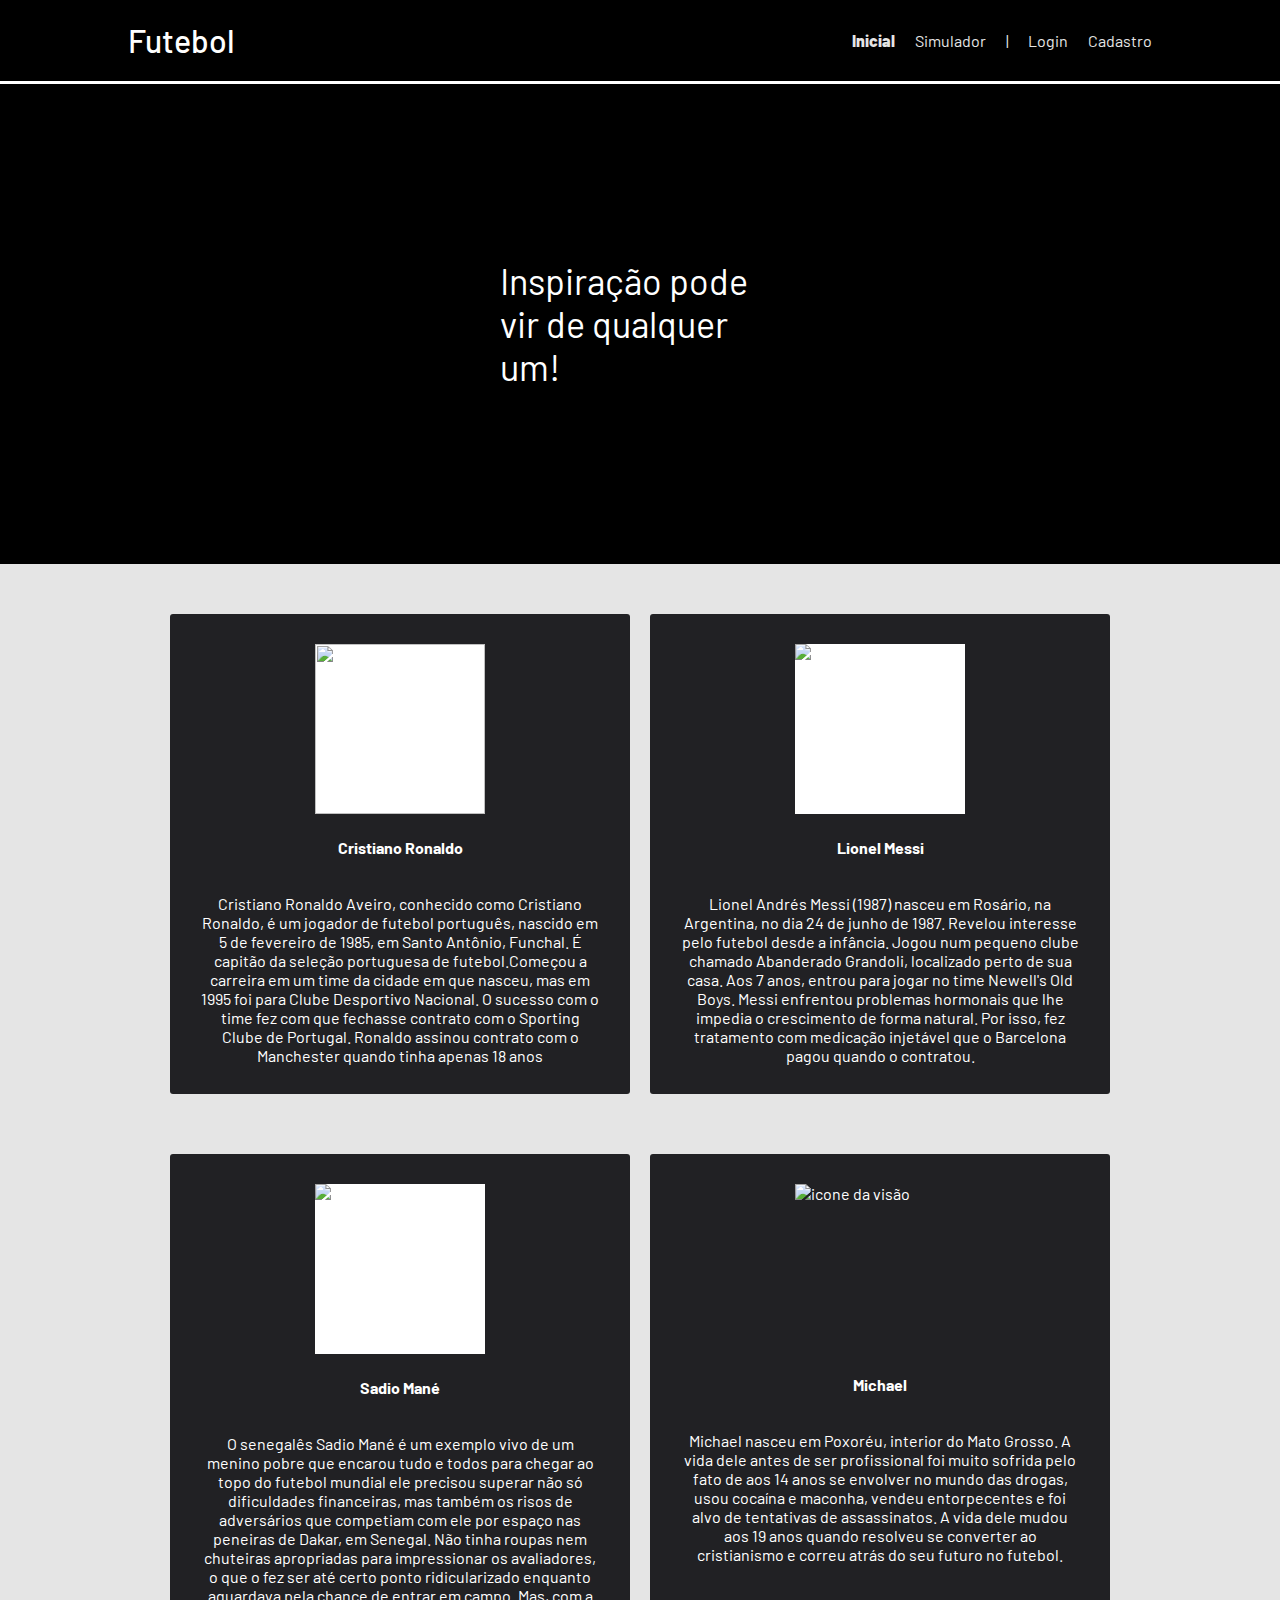
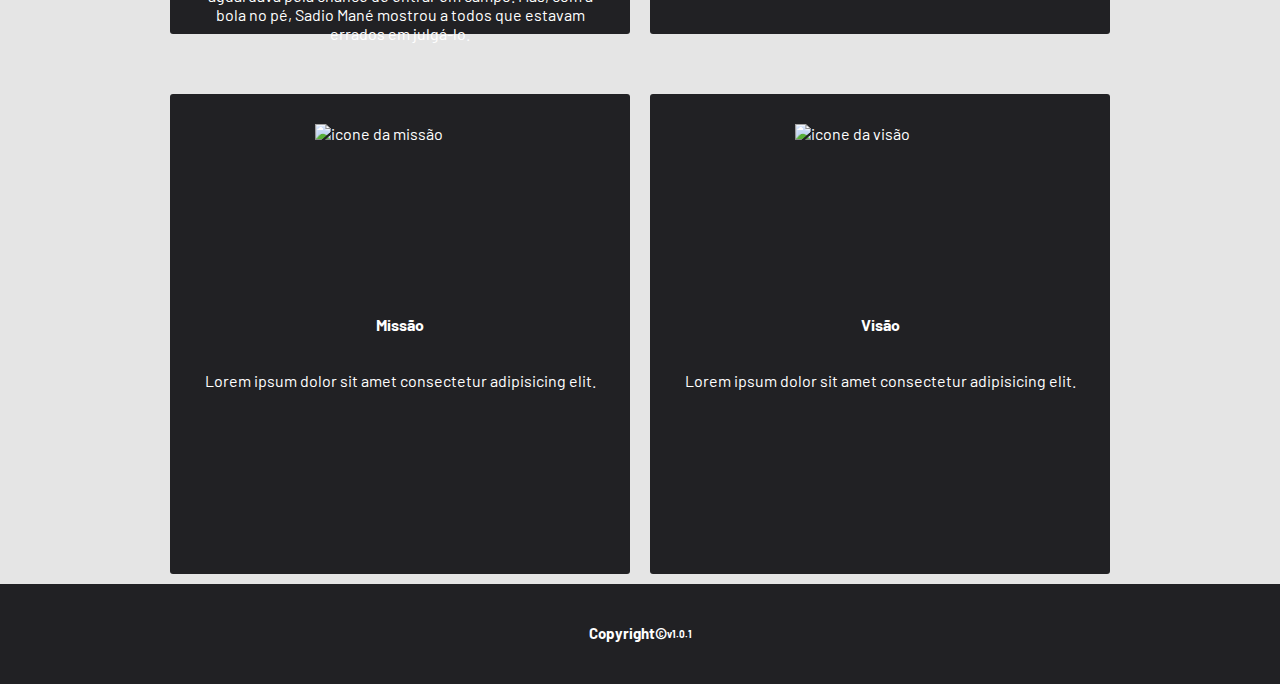
==== site/public/index.html @ d89152b9 "atualização site" ====
<!DOCTYPE html>
<html lang="pt-br">

<head>
    <meta charset="UTF-8">
    <meta http-equiv="X-UA-Compatible" content="IE=edge">
    <meta name="viewport" content="width=device-width, initial-scale=1.0">

    <title>|Página Inicial</title>

    <script src="./js/funcoes.js"></script>

    <link rel="icon" href="css/campeonato-brasileiro-de-futebol-feminino-png-favpng-qqkpMx1mufEJt6DkddYv14kvx.jpg">
    <link rel="stylesheet" href="./css/style.css">
    <link rel="preconnect" href="https://fonts.gstatic.com">
    <!-- <link
        href="https://fonts.googleapis.com/css2?family=Exo+2:ital,wght@0,100;0,200;0,300;0,400;0,500;0,600;0,700;0,800;0,900;1,100;1,200;1,300;1,400;1,500;1,600;1,700;1,800;1,900&display=swap"
        rel="stylesheet"> -->
</head>

<body>
    <div class="header">
        <div class="container">
            <h1 class="titulo">Futebol</h1>
            <ul class="navbar">
                <li class="agora">Inicial</li>
                <li>
                    <a href="./simulador.html">Simulador</a>
                </li>
                <li>|</li>
                <li>
                    <a href="./login.html">Login</a>
                </li>
                <li>
                    <a href="./cadastro.html">Cadastro</a>
                </li>
            </ul>
        </div>
    </div>

    <div class="banner">
        <div class="container">
            <p>
                Inspiração pode vir de qualquer um!
            </p>
        </div>
    </div>

    <div class="social">
        <div class="container">
            <div class="boxes">
                <div class="box">
                    <div>
                        <img class="previa" src="css/cristianoronaldo4_efe.jpg">
                        <img src="css/giphy.gif">
                    </div>


                    <h4>Cristiano Ronaldo</h4>
                    <p>Cristiano Ronaldo Aveiro, conhecido como Cristiano Ronaldo, é um jogador de futebol português,
                        nascido em 5 de fevereiro de 1985, em Santo Antônio, Funchal. É capitão da seleção portuguesa de
                        futebol.Começou a carreira em um time da cidade em que nasceu, mas em 1995 foi para Clube
                        Desportivo Nacional. O sucesso com o time fez com que fechasse contrato com o Sporting Clube de
                        Portugal. Ronaldo assinou contrato com o Manchester quando tinha apenas 18 anos</p>
                </div>

                <div class="box">
                    <div>
                        <img class="previa" src="css/20200904-The18-Image-Lionel-Messi-Barca-GettyImages-671989740.jpg"
                            alt="icone da visão">
                        <img src="css/tenor.gif" alt="">
                    </div>
                    <h4>Lionel Messi</h4>
                    <p>Lionel Andrés Messi (1987) nasceu em Rosário, na Argentina, no dia 24 de junho de 1987. Revelou
                        interesse pelo futebol desde a infância. Jogou num pequeno clube chamado Abanderado Grandoli,
                        localizado perto de sua casa. Aos 7 anos, entrou para jogar no time Newell's Old Boys. Messi
                        enfrentou problemas hormonais que lhe impedia o crescimento de forma natural. Por isso, fez
                        tratamento com medicação injetável que o Barcelona pagou quando o contratou.</p>
                </div>


            </div>
        </div>

    </div>
    <div class="social">
        <div class="container">
            <div class="boxes">
                <div class="box">
                    <div>
                        <img class="previa" src="css/sadio-sbm.jpg" alt="icone da missão">
                        <img src="css/mane (1).gif" alt="">
                    </div>
                    <h4>Sadio Mané</h4>
                    <p>O senegalês Sadio Mané é um exemplo vivo de um menino pobre que encarou tudo e todos para chegar
                        ao topo do futebol mundial ele precisou superar não só dificuldades financeiras, mas também os
                        risos de adversários que competiam com ele por espaço nas peneiras de Dakar, em Senegal. Não
                        tinha roupas nem chuteiras apropriadas para impressionar os avaliadores, o que o fez ser até
                        certo ponto ridicularizado enquanto aguardava pela chance de entrar em campo. Mas, com a bola no
                        pé, Sadio Mané mostrou a todos que estavam errados em julgá-lo.</p>
                </div>

                <div class="box">
                    <img src="css/michael-jogador-flamengo-750x750.webp" alt="icone da visão">
                    <h4>Michael</h4>
                    <p>Michael nasceu em Poxoréu, interior do Mato Grosso. A vida dele antes de ser profissional foi
                        muito sofrida pelo fato de aos 14 anos se envolver no mundo das drogas, usou cocaína e maconha,
                        vendeu entorpecentes e foi alvo de tentativas de assassinatos. A vida dele mudou aos 19 anos
                        quando resolveu se converter ao cristianismo e correu atrás do seu futuro no futebol.</p>
                </div>


            </div>
        </div>

    </div>
    <div class="social">
        <div class="container">
            <div class="boxes">
                <div class="box">
                    <img src="css/cristianoronaldo4_efe.jpg" alt="icone da missão">
                    <h4>Missão</h4>
                    <p>Lorem ipsum dolor sit amet consectetur adipisicing elit.</p>
                </div>

                <div class="box">
                    <img src="css/20200904-The18-Image-Lionel-Messi-Barca-GettyImages-671989740.jpg"
                        alt="icone da visão">
                    <h4>Visão</h4>
                    <p>Lorem ipsum dolor sit amet consectetur adipisicing elit.</p>
                </div>


            </div>
        </div>

    </div>


    <!--footer inicio-->
    <div class="footer">
        <div class="container">
            <h4>Copyright©</h4>
            <h6>v1.0.1</h6>
        </div>
    </div>
    <!--footer fim-->
</body>

</html>
---- site/public/css/style.css ----
@import url('https://fonts.googleapis.com/css2?family=Barlow:ital,wght@0,100;0,200;0,300;0,400;0,500;0,600;0,700;0,800;0,900;1,100;1,200;1,300;1,400;1,500;1,600;1,700;1,800;1,900&display=swap');

body {
  margin: 0;
  padding: 0;
  font-family: 'Barlow', "Segoe UI", Tahoma, Geneva, Verdana, sans-serif;
  background-color: black;
}

.container {
  width: 80%;
  margin: auto;
  display: flex;
}

.header {
  border-bottom: 3px solid #ffffff;
}

.header .container {
  justify-content: space-between;
}

.header a {
  text-decoration: none;
  color: #e5e5e5;
}

.agora {
  font-weight: 800;
}

.navbar {
  width: 300px;
  display: flex;
  align-items: center;
  justify-content: space-between;
  list-style: none;
  color: #e5e5e5;
}


.titulo {
  color: white;
  width: fit-content;
  font-weight: 500;
}


/* BANNER */

.banner {
  height: fit-content;
  padding: 40px 0;
  color: white;
  background-image: url("3KVADPPAUJHUDAF6VDW5GJFYVY.jpg");
  background-size: cover;
}

.banner .container {
  height: 400px;
  font-size: 36px;
  justify-content: center;
  align-items: center;
}

.tamanho-conteudo { 
  height: fit-content !important;
}

.banner p {
  width: 50%;
  margin: 0;
  padding: 0;
  width: 280px;
  font-size: 36px;
}

.banner .container span {
  font-weight: 800;
}

/* missao visao valores */

.social {
  background-color: #e5e5e5;
  display: flex;
}

.social .container{
  justify-content: center;
}

.box img {
  width: 170px;
  height: 170px;
}

.social .container .boxes {
  display: flex;
}

.social p {
  text-align: center;
}

.box {
  margin: 10px;
  display: flex;
  flex-direction: column;
  align-items: center;
}


.box {
  margin-top: 50px;
  display: flex;
  flex-direction: column;
  align-items: center;
  background-color: #212124;
  color: white;
  border-radius: 3px;
  height: 420px;
  width: 400px;
  padding: 30px;
}


/* FOOTER */

.footer {
  background-color: #212124;
  height: 100px;
  color: #fff;
  display: flex;
  font-size: 15px;
}

.footer .container {
  justify-content: center;
}


/* LOGIN */

.banner .container .card {
  background-color:#212124;
  height: fit-content;
  width: 400px;
  display: flex;
  flex-direction: column;
  color: white;
  align-items: center;
  border-radius: 4px;
}

.card {
  display: flex;
  justify-content: space-around;
}

.card h2 {
  font-size: 30px;
}

.card h4 {
  font-size: 16px;
}

.banner #div_erros_login {
  margin-top: 15px;
}

button {
  cursor: pointer;
}

/* FORMULARIO */

.alerta_erro{
  display: flex;
  justify-content: flex-end;
}

.card_erro {
  display: none;
  background-color: #fff;
  color: black;
  width: 230px;
  position: fixed;
  border-radius: 4px;
  border: #e6005a 3px solid;
  padding: 10px;
  margin-right: 10%;
}

.card_erro #mensagem_erro{
  font-weight: 500;
  font-size: 20px;
}

.formulario .tipo_campo {
  font-size: 20px;
  font-weight: 600 !important;
}

.formulario {
  display: flex;
  flex-direction: column;
}

input {
  margin-bottom: 10px;
  border: 2px solid #212124;
  padding: 10px;
  text-align: center;
  border-radius: 10px;
}

.btn {
  font-family: "Barlow", sans-serif;
  border: 0;
  border-radius: 5px;
  font-weight: 600;
  font-size: 18px;
  padding: 10px 15px;
  color: #212124;
  background-color: white;
  width: 120px;
  align-self: center;
  margin-top: 5px;
}

.loading-div {
  width: 50px;
  margin: auto;
  display: none;
}

.loading-div img {
  height: 50px;
  width: 50px;
}

/* PAGINA DOS GRÁFICOS */

.janela {
  display: flex;
  width: 100vw;
}

.header-left a {
  text-decoration: none;
  color: white;
}

.header-left {
  position: fixed;
  top: 0;
  left: 0;
  z-index: 999;
  height: 100vh;
  width: 25%;
  display: flex;
  flex-direction: column;
  justify-content: space-evenly;
  align-items: center;
  border-right: 3px solid #32b9cd;
  background-color: #212124;
  /* border: 3px solid pink; */
}

.dash-right {
  display: flex;
  width: 75%;
  height: fit-content;
  background-color: #161618;
  position: relative;
  top: 0;
  left: 25%;
}

.header-left h1 {
  color: #32b9cd;
}

.hello {
  width: 100%;
  display: flex;
  justify-content: center;
}

.hello h3 {
  color: #e3b062;
  font-weight: 300;
  font-size: 1.2rem;
}

.hello h3 span {
  font-weight: 800;
}

.btn-nav {
  width: 40%;
  color: white;
  background-color: #e6005a;
  border-radius: 5px;
  text-align: center;
  padding: 2% 5%;
}

.btn-nav-white {
  width: 40%;
  background-color: white;
  border: 3px solid #e6005a;
  border-radius: 5px;
  text-align: center;
  padding: 2% 5%;
}

.btn-nav-white h3 {
  color: #e6005a;
  padding: 0;
  margin: 0;
}

.btn-nav h3,
.btn-logout h3 {
  margin: 0;
  padding: 0;
}

.btn-logout {
  margin: 0;
  padding: 0;
  width: 20%;
  background-color: #32b9cd;
  color: white;
  border-radius: 10px;
  text-align: center;
  padding: 10px 15px;
  margin-bottom: 100px;
  cursor: pointer;
}

/* pagina extra - simulador */
.simulador {
  color: white;

}

.simulador .container {
  flex-direction: column
}
.previa {
  position:absolute;
  background: white;
}

.previa:hover {
  opacity:0;
}
.fundbox{
  background-color: transparent;
  width: 100%;
  height: 100%;
  color: #e5e5e5;
  display: none;
}
.img_simulador{
  height: 500px;
  
}
.div_jogador{
  text-align: center;
  font-size: 40px;
}
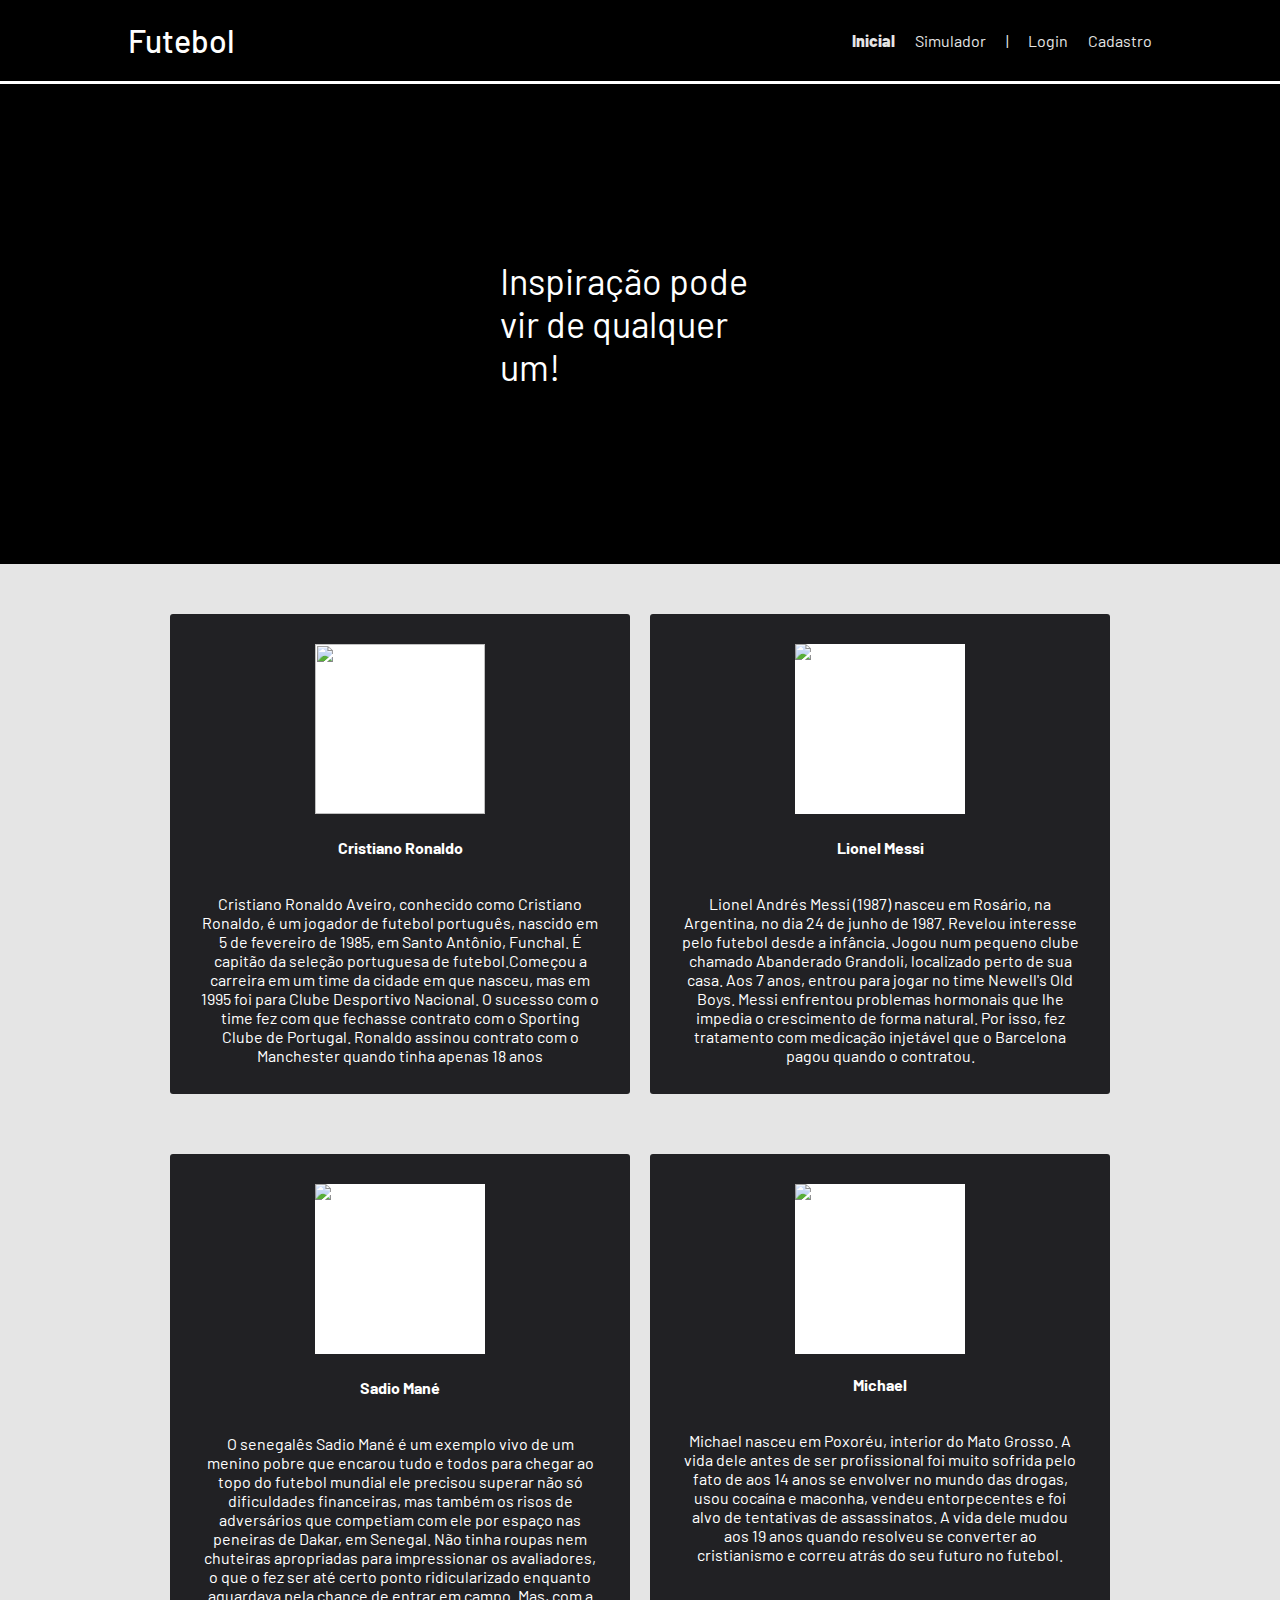
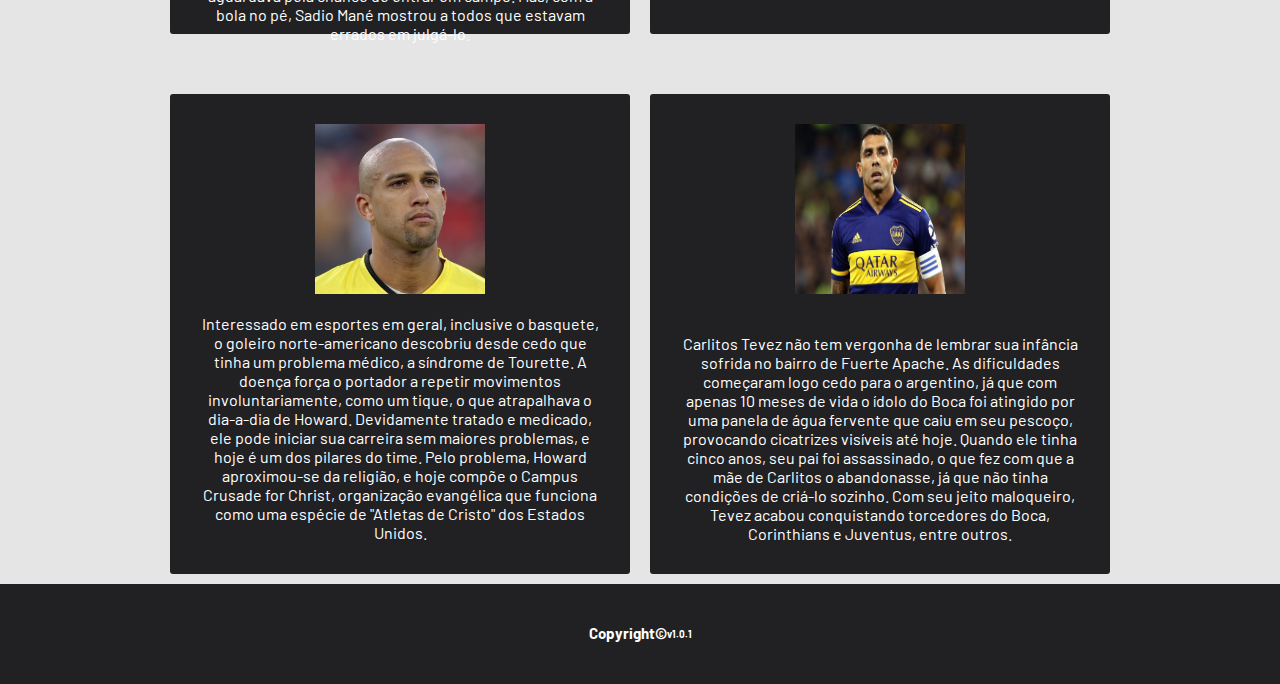
==== commit 424ec79c: "att com bd" ====
--- a/site/public/index.html
+++ b/site/public/index.html
@@ -101,7 +101,8 @@
                 </div>
 
                 <div class="box">
-                    <img src="css/michael-jogador-flamengo-750x750.webp" alt="icone da visão">
+                    <img class="previa" src="css/michael-jogador-flamengo-750x750.webp" alt="icone da visão">
+                    <img src="css/200w.gif" alt="">
                     <h4>Michael</h4>
                     <p>Michael nasceu em Poxoréu, interior do Mato Grosso. A vida dele antes de ser profissional foi
                         muito sofrida pelo fato de aos 14 anos se envolver no mundo das drogas, usou cocaína e maconha,
@@ -118,16 +119,31 @@
         <div class="container">
             <div class="boxes">
                 <div class="box">
-                    <img src="css/cristianoronaldo4_efe.jpg" alt="icone da missão">
-                    <h4>Missão</h4>
-                    <p>Lorem ipsum dolor sit amet consectetur adipisicing elit.</p>
+                    <img class="previa" src="css/tim-howard-jogador-dos-estados-unidos-1274901449871_300x300.jpg"
+                        alt="icone da missão">
+                        <img src="css/MjDD.gif" alt="">
+                    <h4>Tim Howard</h4>
+                    <p>Interessado em esportes em geral, inclusive o basquete, o goleiro norte-americano descobriu desde
+                        cedo que tinha um problema médico, a síndrome de Tourette. A doença força o portador a repetir
+                        movimentos involuntariamente, como um tique, o que atrapalhava o dia-a-dia de Howard.
+                        Devidamente tratado e medicado, ele pode iniciar sua carreira sem maiores problemas, e hoje é um
+                        dos pilares do time. Pelo problema, Howard aproximou-se da religião, e hoje compõe o Campus
+                        Crusade for Christ, organização evangélica que funciona como uma espécie de "Atletas de Cristo"
+                        dos Estados Unidos.</p>
                 </div>
 
                 <div class="box">
-                    <img src="css/20200904-The18-Image-Lionel-Messi-Barca-GettyImages-671989740.jpg"
+                    <img class="previa" src="css/carlos-tevez-atacante-do-boca-juniors-1581082248565_v2_4x3.jpg"
                         alt="icone da visão">
-                    <h4>Visão</h4>
-                    <p>Lorem ipsum dolor sit amet consectetur adipisicing elit.</p>
+                        <img src="css/DecimalJubilantChital-size_restricted.gif" alt="">
+                    <h4>Carlos Tévez</h4>
+                    <p>Carlitos Tevez não tem vergonha de lembrar sua infância sofrida no bairro de Fuerte Apache. As
+                        dificuldades começaram logo cedo para o argentino, já que com apenas 10 meses de vida o ídolo do
+                        Boca foi atingido por uma panela de água fervente que caiu em seu pescoço, provocando cicatrizes
+                        visíveis até hoje. Quando ele tinha cinco anos, seu pai foi assassinado, o que fez com que a mãe
+                        de Carlitos o abandonasse, já que não tinha condições de criá-lo sozinho. Com seu jeito
+                        maloqueiro, Tevez acabou conquistando torcedores do Boca, Corinthians e Juventus, entre outros.
+                    </p>
                 </div>
 
 
--- a/site/public/css/style.css
+++ b/site/public/css/style.css
@@ -265,7 +265,7 @@
   flex-direction: column;
   justify-content: space-evenly;
   align-items: center;
-  border-right: 3px solid #32b9cd;
+  border-right: 3px solid #e5e5e5;
   background-color: #212124;
   /* border: 3px solid pink; */
 }
@@ -281,7 +281,7 @@
 }
 
 .header-left h1 {
-  color: #32b9cd;
+  color: #fff;
 }
 
 .hello {
@@ -291,7 +291,7 @@
 }
 
 .hello h3 {
-  color: #e3b062;
+  color: #e5e5e5;
   font-weight: 300;
   font-size: 1.2rem;
 }
@@ -303,7 +303,7 @@
 .btn-nav {
   width: 40%;
   color: white;
-  background-color: #e6005a;
+  background-color: #161618;
   border-radius: 5px;
   text-align: center;
   padding: 2% 5%;
@@ -312,14 +312,14 @@
 .btn-nav-white {
   width: 40%;
   background-color: white;
-  border: 3px solid #e6005a;
+  border: 3px solid #212124;
   border-radius: 5px;
   text-align: center;
   padding: 2% 5%;
 }
 
 .btn-nav-white h3 {
-  color: #e6005a;
+  color: #212124;
   padding: 0;
   margin: 0;
 }
@@ -334,7 +334,7 @@
   margin: 0;
   padding: 0;
   width: 20%;
-  background-color: #32b9cd;
+  background-color: #161618;
   color: white;
   border-radius: 10px;
   text-align: center;
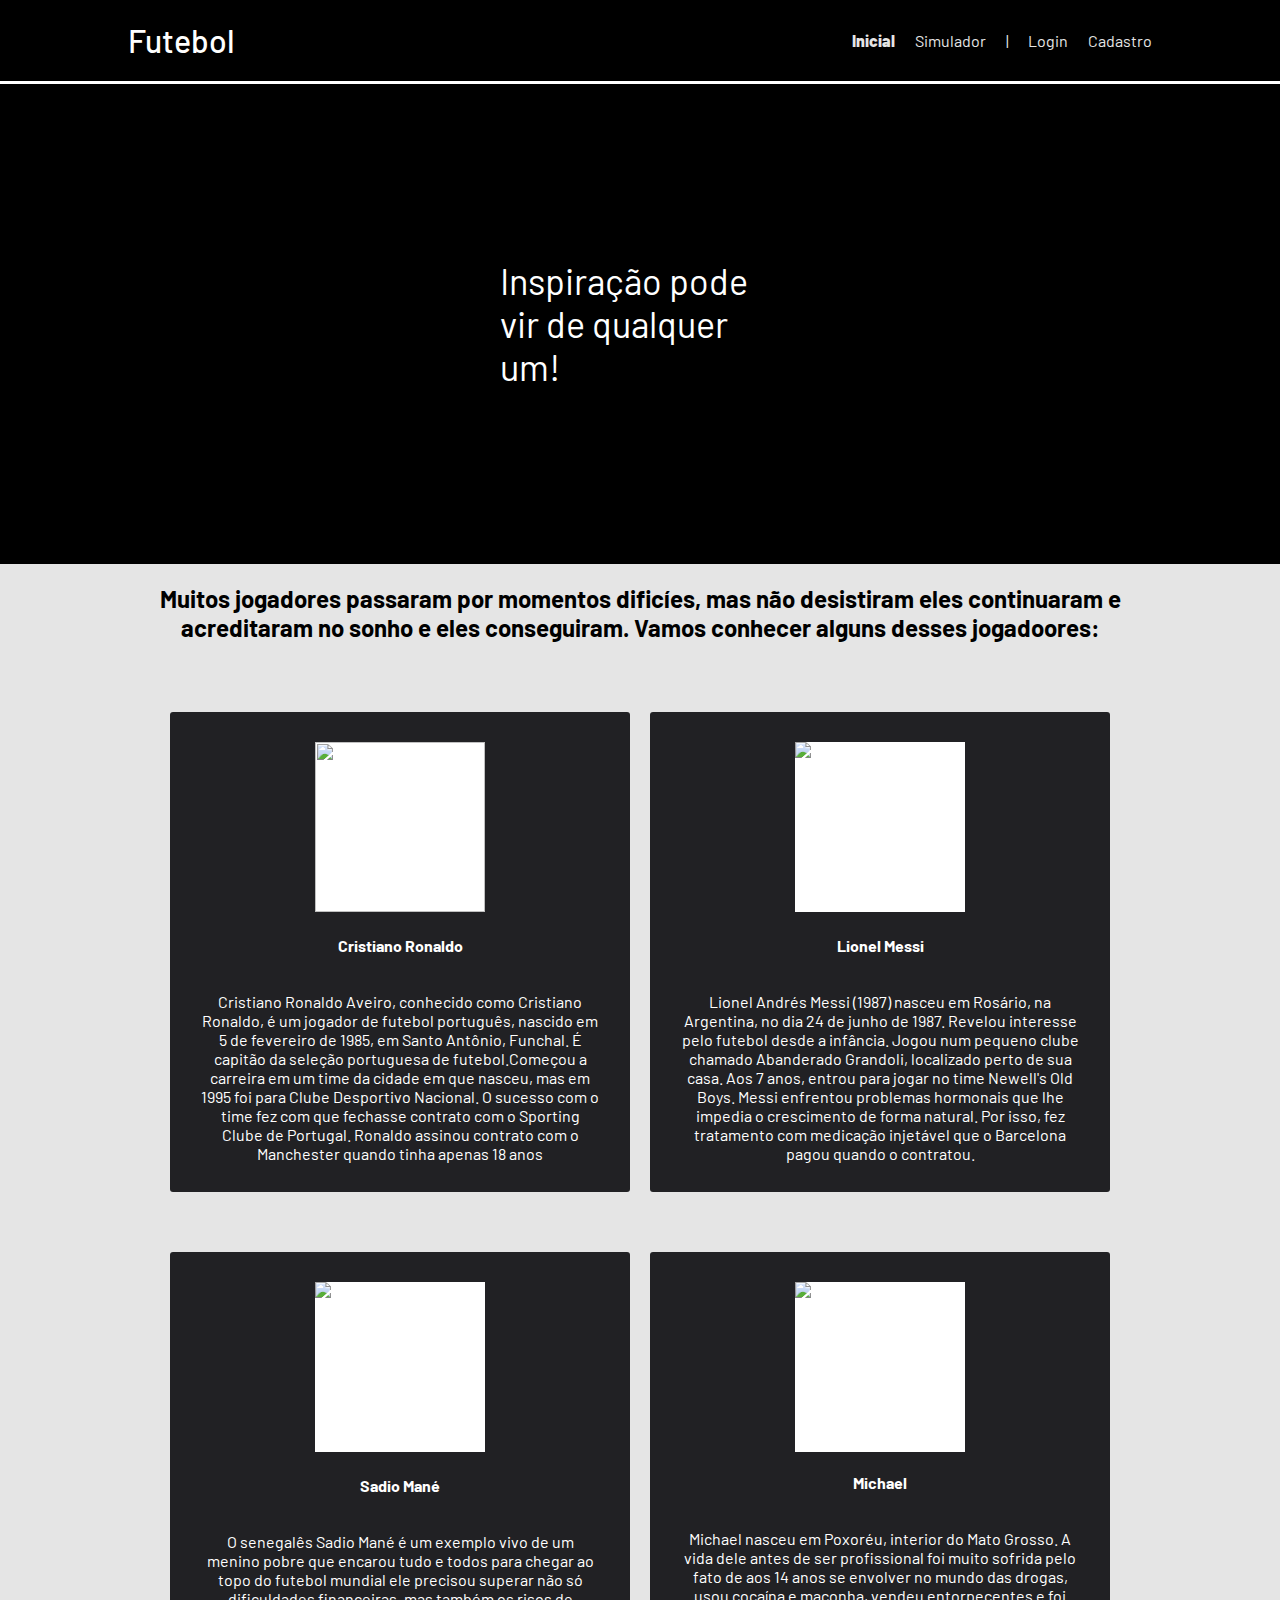
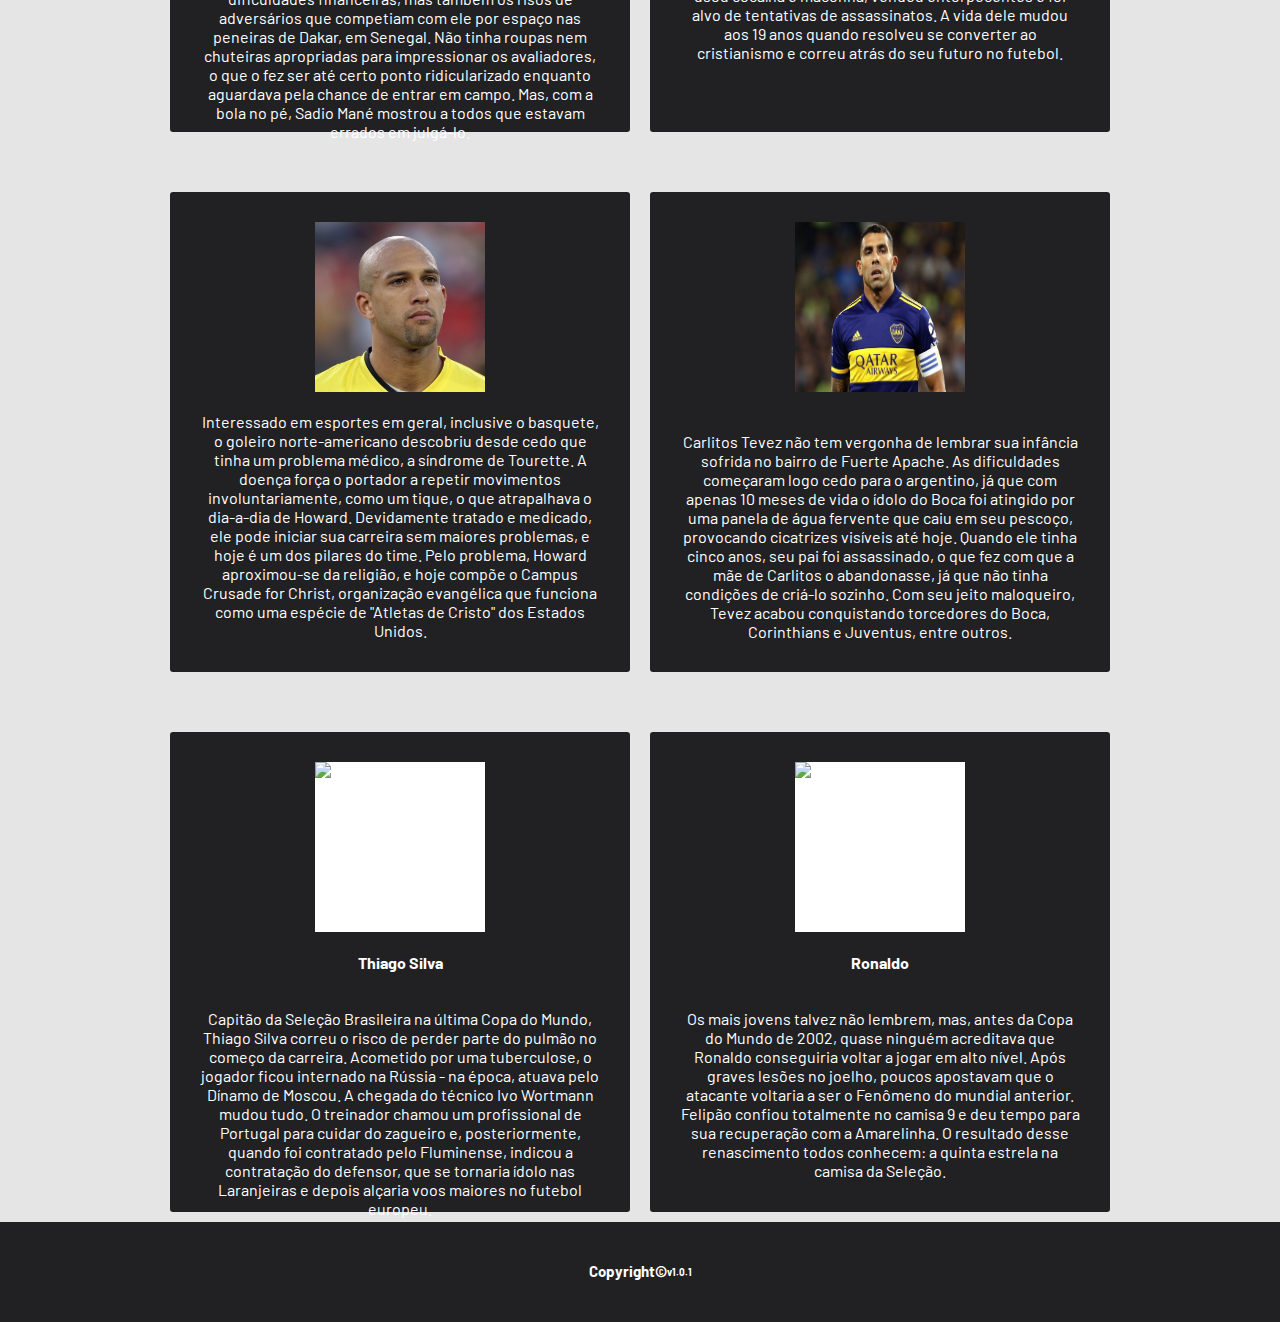
==== commit cd0d6cc4: "att" ====
--- a/site/public/index.html
+++ b/site/public/index.html
@@ -45,9 +45,17 @@
             </p>
         </div>
     </div>
-
-    <div class="social">
-        <div class="container">
+    <div class="titu">
+
+        <div class="container">
+            <h2>Muitos jogadores passaram por momentos dificíes, mas não desistiram eles continuaram e acreditaram no sonho
+                e eles conseguiram. Vamos conhecer alguns desses jogadoores:</h2></div>
+            
+        </div>
+    <div class="social">
+        
+        <div class="container">
+            
             <div class="boxes">
                 <div class="box">
                     <div>
@@ -121,7 +129,7 @@
                 <div class="box">
                     <img class="previa" src="css/tim-howard-jogador-dos-estados-unidos-1274901449871_300x300.jpg"
                         alt="icone da missão">
-                        <img src="css/MjDD.gif" alt="">
+                    <img src="css/MjDD.gif" alt="">
                     <h4>Tim Howard</h4>
                     <p>Interessado em esportes em geral, inclusive o basquete, o goleiro norte-americano descobriu desde
                         cedo que tinha um problema médico, a síndrome de Tourette. A doença força o portador a repetir
@@ -135,7 +143,7 @@
                 <div class="box">
                     <img class="previa" src="css/carlos-tevez-atacante-do-boca-juniors-1581082248565_v2_4x3.jpg"
                         alt="icone da visão">
-                        <img src="css/DecimalJubilantChital-size_restricted.gif" alt="">
+                    <img src="css/DecimalJubilantChital-size_restricted.gif" alt="">
                     <h4>Carlos Tévez</h4>
                     <p>Carlitos Tevez não tem vergonha de lembrar sua infância sofrida no bairro de Fuerte Apache. As
                         dificuldades começaram logo cedo para o argentino, já que com apenas 10 meses de vida o ídolo do
@@ -147,9 +155,43 @@
                 </div>
 
 
-            </div>
-        </div>
-
+
+            </div>
+        </div>
+
+    </div>
+    <div class="social">
+        <div class="container">
+            <div class="boxes">
+                <div class="box">
+                    <img class="previa" src="css/50445485746-499ecb62e7-k.webp" alt="icone da visão">
+                    <img src="css/HlMT.gif" alt="">
+                    <h4>Thiago Silva</h4>
+                    <p>Capitão da Seleção Brasileira na última Copa do Mundo, Thiago Silva correu o risco de perder
+                        parte do pulmão no começo da carreira. Acometido por uma tuberculose, o jogador ficou internado
+                        na Rússia - na época, atuava pelo Dínamo de Moscou.
+                        A chegada do técnico Ivo Wortmann mudou tudo. O treinador chamou um profissional de Portugal
+                        para cuidar do zagueiro e, posteriormente, quando foi contratado pelo Fluminense, indicou a
+                        contratação do defensor, que se tornaria ídolo nas Laranjeiras e depois alçaria voos maiores no
+                        futebol europeu.
+                    </p>
+                </div>
+
+                <div class="box">
+                    <img class="previa" src="css/Ronaldo5412-1632325632161.webp" alt="icone da visão">
+                    <img src="css/2krw7z.gif" alt="">
+                    <h4>Ronaldo </h4>
+                    <p>Os mais jovens talvez não lembrem, mas, antes da Copa do Mundo de 2002, quase ninguém acreditava
+                        que Ronaldo conseguiria voltar a jogar em alto nível. Após graves lesões no joelho, poucos
+                        apostavam que o atacante voltaria a ser o Fenômeno do mundial anterior.
+                        Felipão confiou totalmente no camisa 9 e deu tempo para sua recuperação com a Amarelinha. O
+                        resultado desse renascimento todos conhecem: a quinta estrela na camisa da Seleção.
+
+
+                    </p>
+                </div>
+            </div>
+        </div>
     </div>
 
 
--- a/site/public/css/style.css
+++ b/site/public/css/style.css
@@ -85,6 +85,10 @@
 .social {
   background-color: #e5e5e5;
   display: flex;
+}
+.titu{
+  background-color: #e5e5e5;
+  text-align: center;
 }
 
 .social .container{
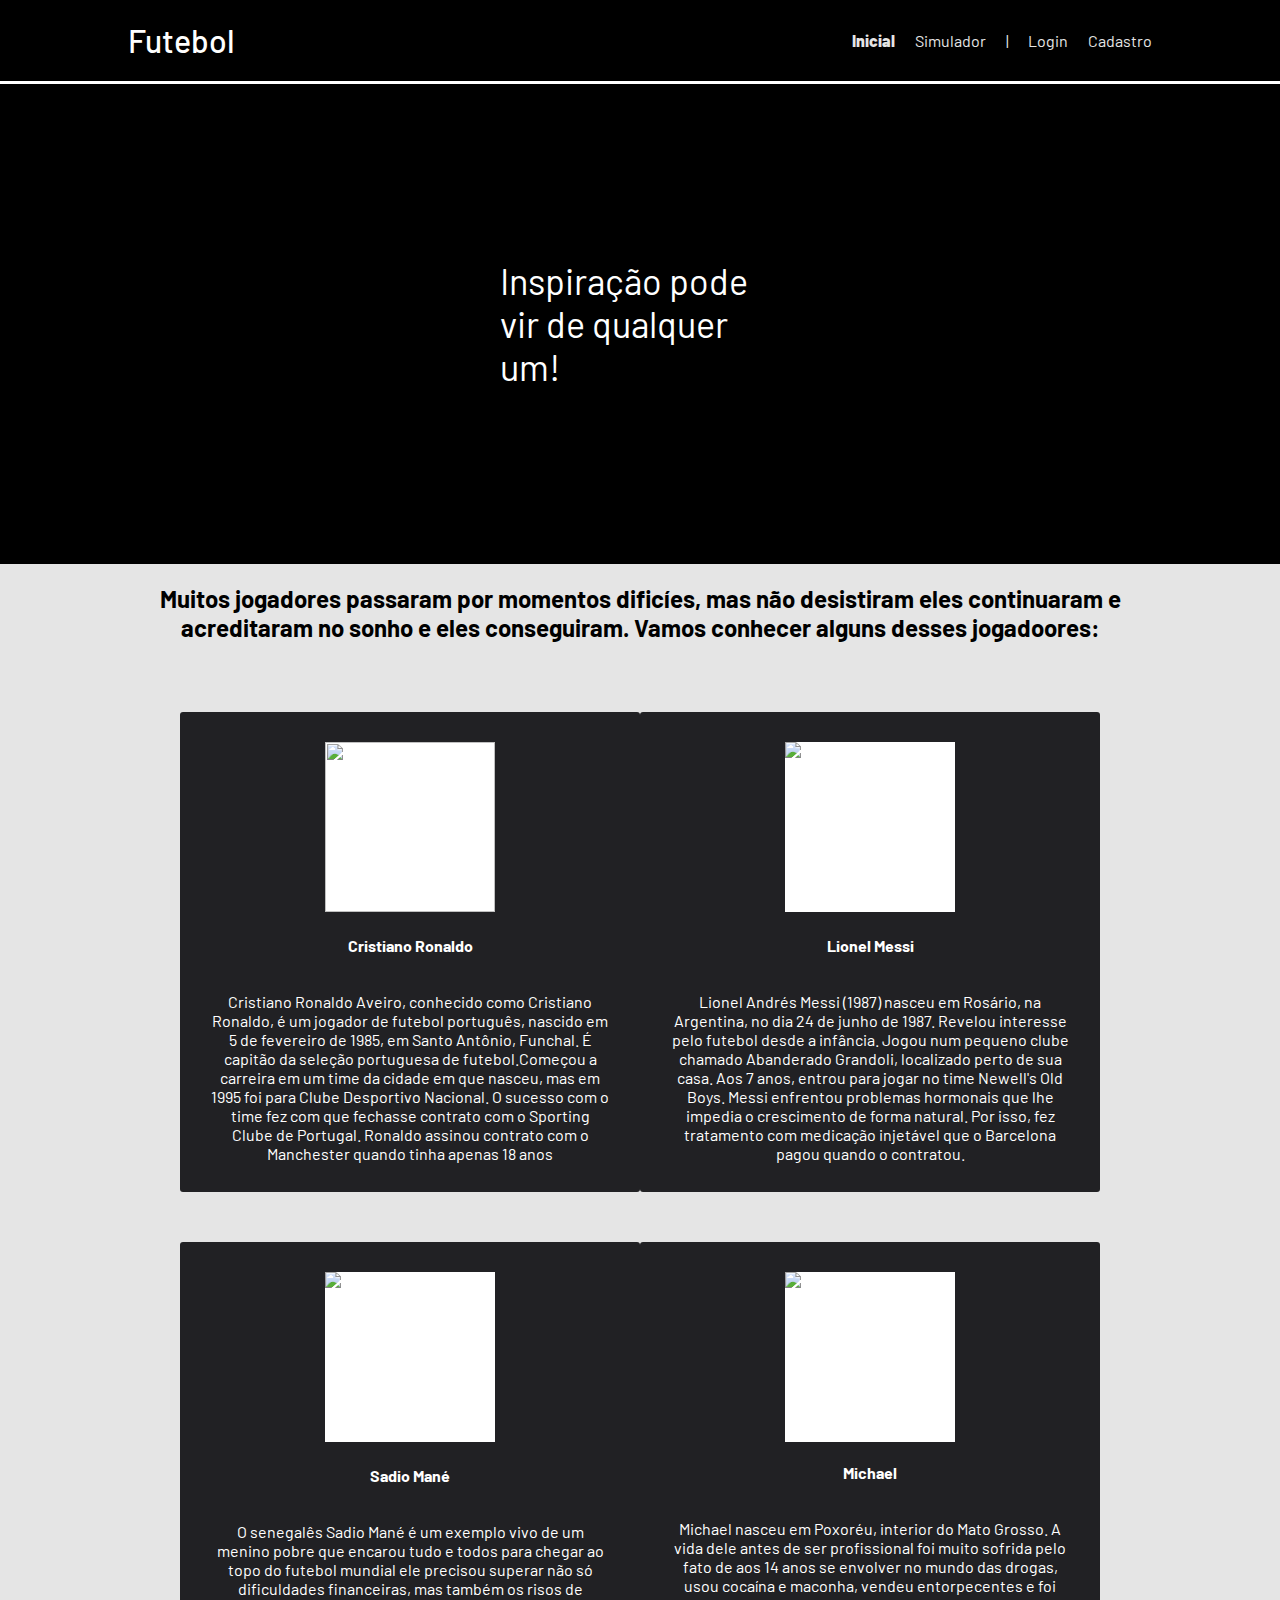
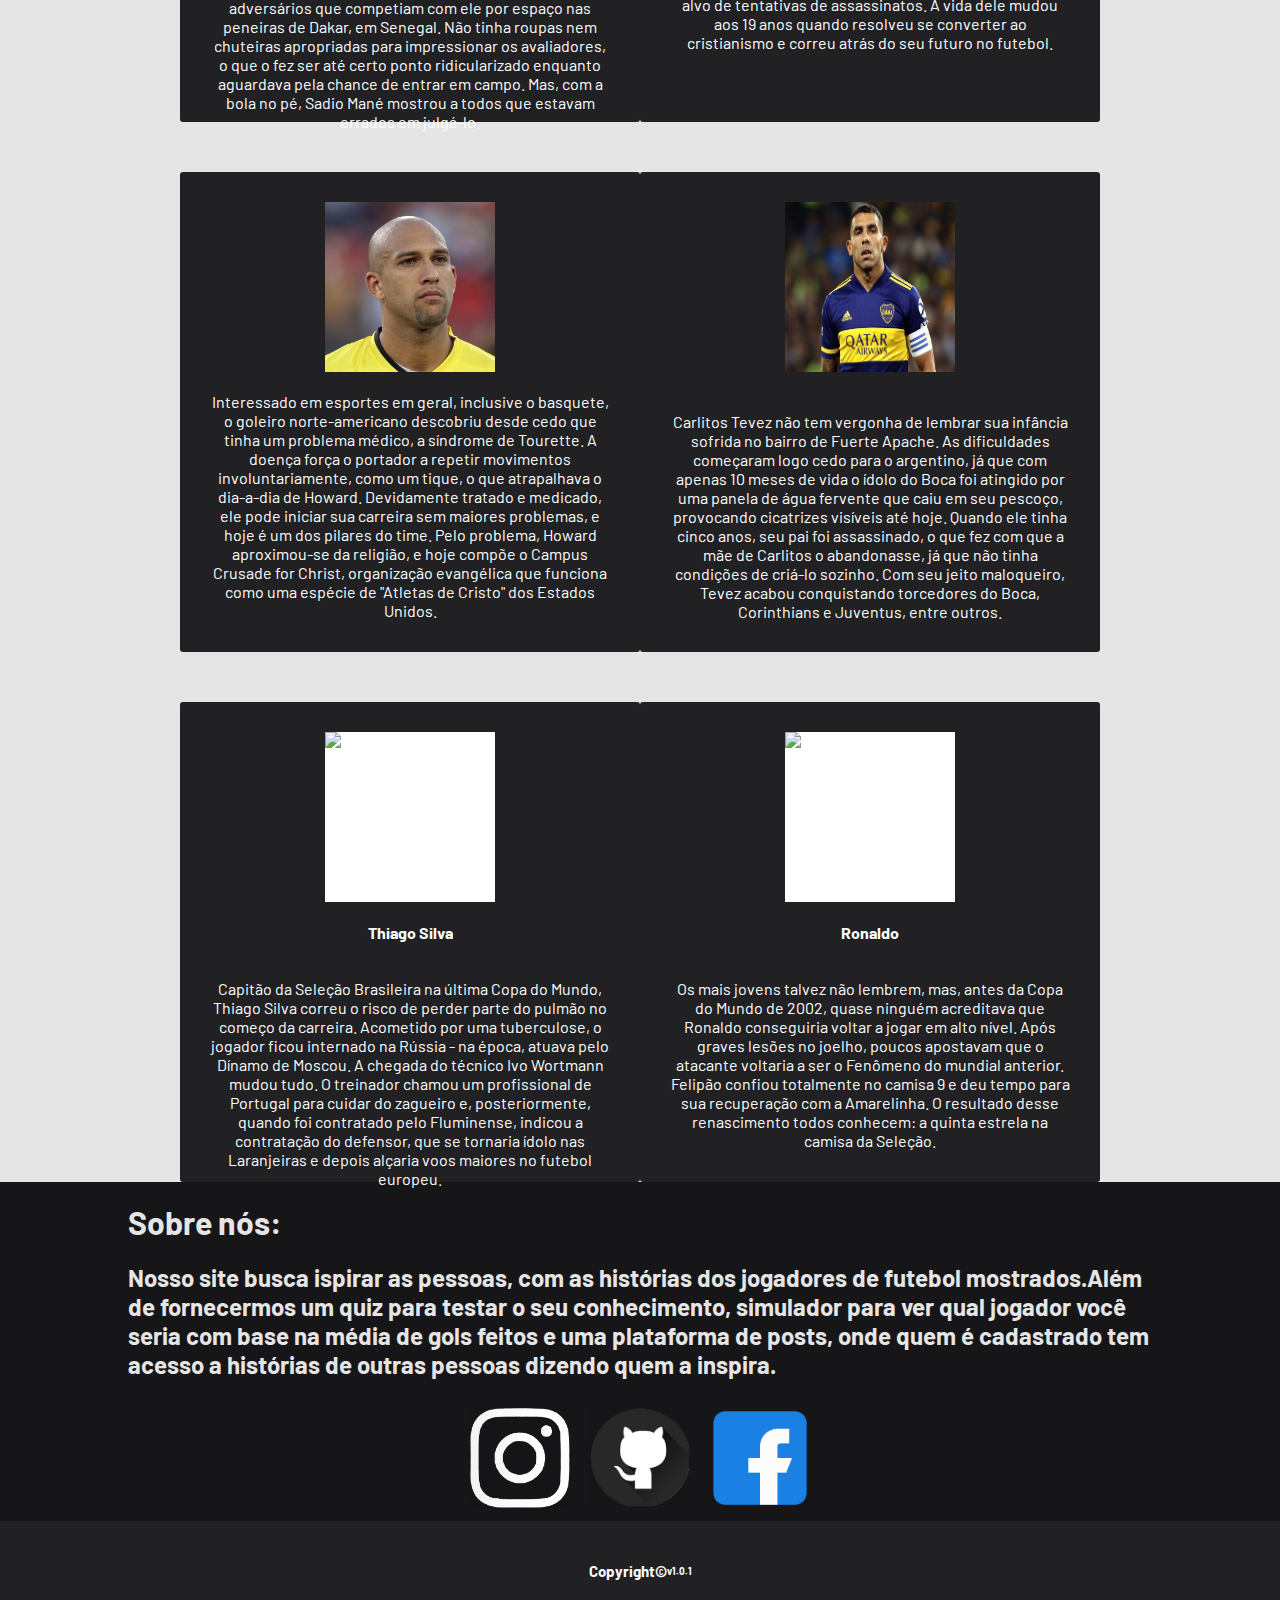
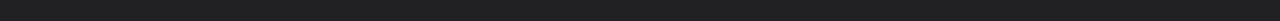
==== commit e9f71da2: "att" ====
--- a/site/public/index.html
+++ b/site/public/index.html
@@ -48,14 +48,16 @@
     <div class="titu">
 
         <div class="container">
-            <h2>Muitos jogadores passaram por momentos dificíes, mas não desistiram eles continuaram e acreditaram no sonho
-                e eles conseguiram. Vamos conhecer alguns desses jogadoores:</h2></div>
-            
-        </div>
-    <div class="social">
-        
-        <div class="container">
-            
+            <h2>Muitos jogadores passaram por momentos dificíes, mas não desistiram eles continuaram e acreditaram no
+                sonho
+                e eles conseguiram. Vamos conhecer alguns desses jogadoores:</h2>
+        </div>
+
+    </div>
+    <div class="social">
+
+        <div class="container">
+
             <div class="boxes">
                 <div class="box">
                     <div>
@@ -193,6 +195,26 @@
             </div>
         </div>
     </div>
+    <div class="sobre">
+        <div class="container">
+            <div class="txtSob">
+                <h1>Sobre nós:</h1>
+                <h2>Nosso site busca ispirar as pessoas, com as histórias dos jogadores de futebol mostrados.Além de
+                    fornecermos um quiz para testar o seu conhecimento, simulador para ver qual jogador você seria com base
+                    na média de gols feitos e uma plataforma de posts, onde quem é cadastrado tem acesso a histórias de
+                    outras pessoas dizendo quem a inspira.</h2>
+                </div>
+        </div>
+    </div>
+    <div class="sobre">
+        <div class="container">
+            <div class="redebox">
+                <div class="Rebox"><a href="https://www.instagram.com/nogueeiraz/"><img src="css/Meu projeto.png" alt=""></a></div>
+                <div class="Rebox"><a href="https://github.com/nogueiraz"><img src="css/github.png" alt=""></a></div>
+                <div class="Rebox"><a href="https://www.facebook.com/Nogueiraz/"><img src="css/facebook-logomarca3.webp" alt=""></a></div>
+            </div>
+        </div>
+    </div>
 
 
     <!--footer inicio-->
--- a/site/public/css/style.css
+++ b/site/public/css/style.css
@@ -107,12 +107,30 @@
 .social p {
   text-align: center;
 }
-
-.box {
+.sobre{
+  background-color: #161618;
+  color: #e5e5e5;
+  
+}
+.sobre .container.txtSob{
+  text-align: center;
+}
+.sobre .container{
+  justify-content: center;
+}
+.redebox{
+  display: flex;
+  justify-content: center;
+}
+.Rebox {
   margin: 10px;
   display: flex;
   flex-direction: column;
   align-items: center;
+}
+.Rebox img {
+  height: 100px;
+  width: 100px;
 }
 
 
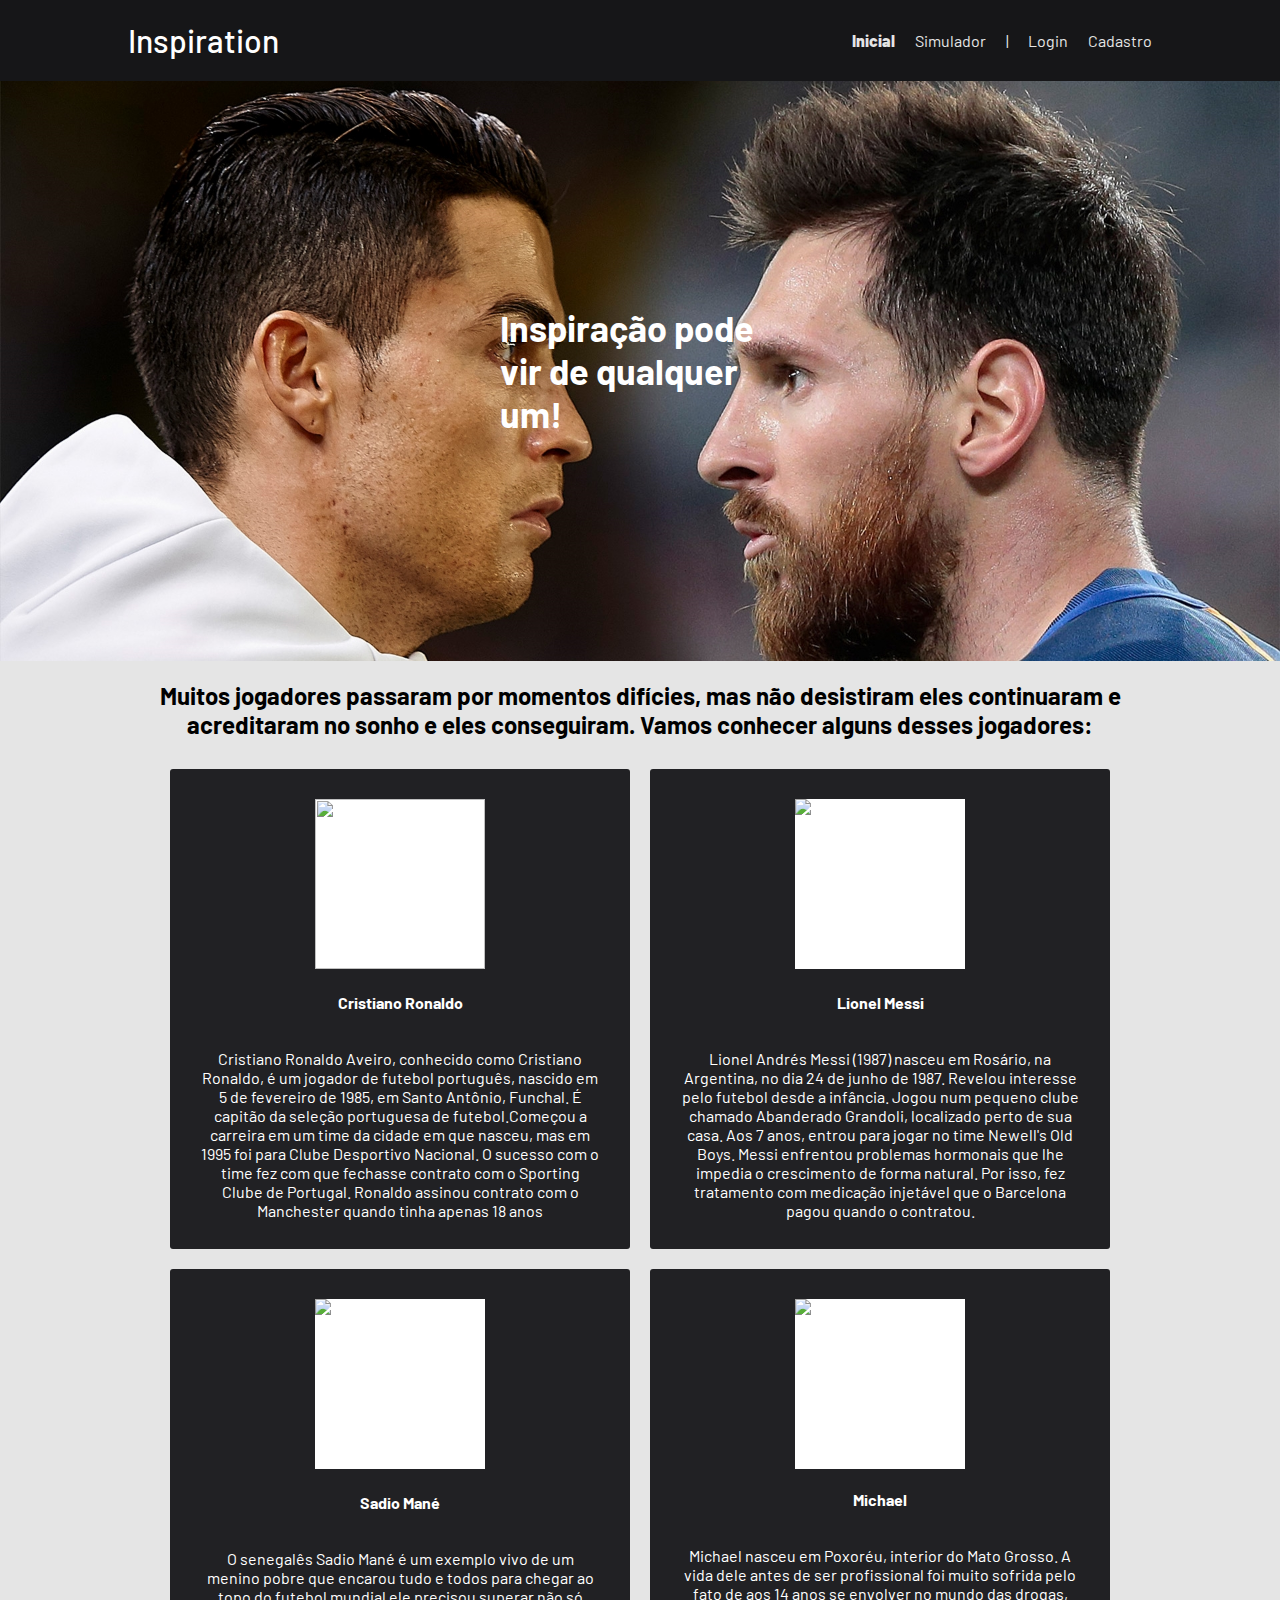
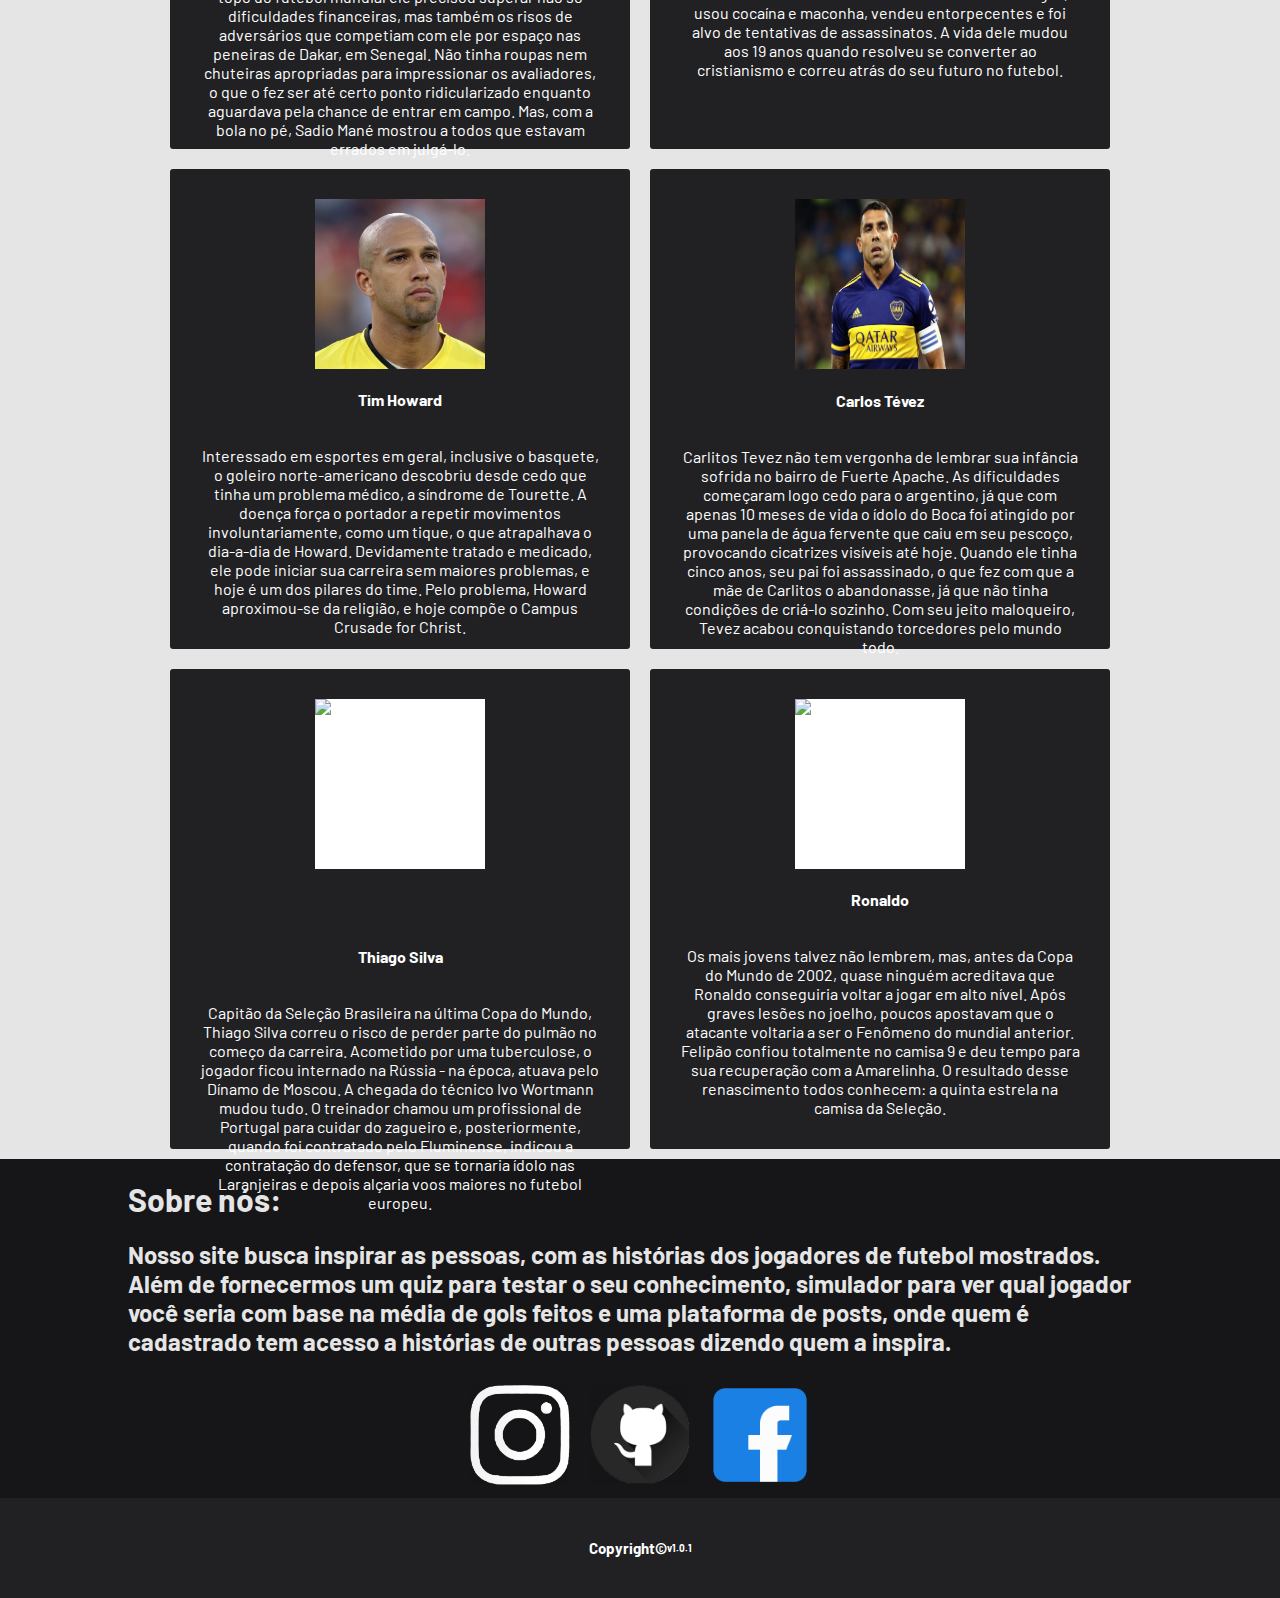
==== commit 6b59e314: "finalizado" ====
--- a/site/public/index.html
+++ b/site/public/index.html
@@ -6,7 +6,7 @@
     <meta http-equiv="X-UA-Compatible" content="IE=edge">
     <meta name="viewport" content="width=device-width, initial-scale=1.0">
 
-    <title>|Página Inicial</title>
+    <title>Página Inicial</title>
 
     <script src="./js/funcoes.js"></script>
 
@@ -21,7 +21,7 @@
 <body>
     <div class="header">
         <div class="container">
-            <h1 class="titulo">Futebol</h1>
+            <h1 class="titulo">Inspiration</h1>
             <ul class="navbar">
                 <li class="agora">Inicial</li>
                 <li>
@@ -41,16 +41,18 @@
     <div class="banner">
         <div class="container">
             <p>
-                Inspiração pode vir de qualquer um!
+                <b>
+                    Inspiração pode vir de qualquer um!
+                </b>
             </p>
         </div>
     </div>
     <div class="titu">
 
         <div class="container">
-            <h2>Muitos jogadores passaram por momentos dificíes, mas não desistiram eles continuaram e acreditaram no
+            <h2>Muitos jogadores passaram por momentos difícies, mas não desistiram eles continuaram e acreditaram no
                 sonho
-                e eles conseguiram. Vamos conhecer alguns desses jogadoores:</h2>
+                e eles conseguiram. Vamos conhecer alguns desses jogadores:</h2>
         </div>
 
     </div>
@@ -131,28 +133,27 @@
                 <div class="box">
                     <img class="previa" src="css/tim-howard-jogador-dos-estados-unidos-1274901449871_300x300.jpg"
                         alt="icone da missão">
-                    <img src="css/MjDD.gif" alt="">
+                    <img src="css/MjDD.gif" alt=""> <br><br> <br>
                     <h4>Tim Howard</h4>
                     <p>Interessado em esportes em geral, inclusive o basquete, o goleiro norte-americano descobriu desde
                         cedo que tinha um problema médico, a síndrome de Tourette. A doença força o portador a repetir
                         movimentos involuntariamente, como um tique, o que atrapalhava o dia-a-dia de Howard.
                         Devidamente tratado e medicado, ele pode iniciar sua carreira sem maiores problemas, e hoje é um
                         dos pilares do time. Pelo problema, Howard aproximou-se da religião, e hoje compõe o Campus
-                        Crusade for Christ, organização evangélica que funciona como uma espécie de "Atletas de Cristo"
-                        dos Estados Unidos.</p>
+                        Crusade for Christ.</p>
                 </div>
 
                 <div class="box">
                     <img class="previa" src="css/carlos-tevez-atacante-do-boca-juniors-1581082248565_v2_4x3.jpg"
                         alt="icone da visão">
-                    <img src="css/DecimalJubilantChital-size_restricted.gif" alt="">
+                    <img src="css/DecimalJubilantChital-size_restricted.gif" alt=""> <br><br>
                     <h4>Carlos Tévez</h4>
                     <p>Carlitos Tevez não tem vergonha de lembrar sua infância sofrida no bairro de Fuerte Apache. As
                         dificuldades começaram logo cedo para o argentino, já que com apenas 10 meses de vida o ídolo do
                         Boca foi atingido por uma panela de água fervente que caiu em seu pescoço, provocando cicatrizes
                         visíveis até hoje. Quando ele tinha cinco anos, seu pai foi assassinado, o que fez com que a mãe
                         de Carlitos o abandonasse, já que não tinha condições de criá-lo sozinho. Com seu jeito
-                        maloqueiro, Tevez acabou conquistando torcedores do Boca, Corinthians e Juventus, entre outros.
+                        maloqueiro, Tevez acabou conquistando torcedores pelo mundo todo.
                     </p>
                 </div>
 
@@ -167,7 +168,7 @@
             <div class="boxes">
                 <div class="box">
                     <img class="previa" src="css/50445485746-499ecb62e7-k.webp" alt="icone da visão">
-                    <img src="css/HlMT.gif" alt="">
+                    <img src="css/HlMT.gif" alt=""> <br><br><br>
                     <h4>Thiago Silva</h4>
                     <p>Capitão da Seleção Brasileira na última Copa do Mundo, Thiago Silva correu o risco de perder
                         parte do pulmão no começo da carreira. Acometido por uma tuberculose, o jogador ficou internado
@@ -182,6 +183,7 @@
                 <div class="box">
                     <img class="previa" src="css/Ronaldo5412-1632325632161.webp" alt="icone da visão">
                     <img src="css/2krw7z.gif" alt="">
+
                     <h4>Ronaldo </h4>
                     <p>Os mais jovens talvez não lembrem, mas, antes da Copa do Mundo de 2002, quase ninguém acreditava
                         que Ronaldo conseguiria voltar a jogar em alto nível. Após graves lesões no joelho, poucos
@@ -199,19 +201,21 @@
         <div class="container">
             <div class="txtSob">
                 <h1>Sobre nós:</h1>
-                <h2>Nosso site busca ispirar as pessoas, com as histórias dos jogadores de futebol mostrados.Além de
-                    fornecermos um quiz para testar o seu conhecimento, simulador para ver qual jogador você seria com base
-                    na média de gols feitos e uma plataforma de posts, onde quem é cadastrado tem acesso a histórias de
-                    outras pessoas dizendo quem a inspira.</h2>
-                </div>
+                <h2>Nosso site busca inspirar as pessoas, com as histórias dos jogadores de futebol mostrados. Além de
+                    fornecermos um quiz para testar o seu conhecimento, simulador para ver qual jogador você seria com
+                    base na média de gols feitos e uma plataforma de posts, onde quem é cadastrado tem acesso a
+                    histórias de outras pessoas dizendo quem a inspira.</h2>
+            </div>
         </div>
     </div>
     <div class="sobre">
         <div class="container">
             <div class="redebox">
-                <div class="Rebox"><a href="https://www.instagram.com/nogueeiraz/"><img src="css/Meu projeto.png" alt=""></a></div>
+                <div class="Rebox"><a href="https://www.instagram.com/nogueeiraz/"><img src="css/Meu projeto.png"
+                            alt=""></a></div>
                 <div class="Rebox"><a href="https://github.com/nogueiraz"><img src="css/github.png" alt=""></a></div>
-                <div class="Rebox"><a href="https://www.facebook.com/Nogueiraz/"><img src="css/facebook-logomarca3.webp" alt=""></a></div>
+                <div class="Rebox"><a href="https://www.facebook.com/Nogueiraz/"><img src="css/facebook-logomarca3.webp"
+                            alt=""></a></div>
             </div>
         </div>
     </div>
--- a/site/public/css/style.css
+++ b/site/public/css/style.css
@@ -4,7 +4,7 @@
   margin: 0;
   padding: 0;
   font-family: 'Barlow', "Segoe UI", Tahoma, Geneva, Verdana, sans-serif;
-  background-color: black;
+  background-color: #161618;
 }
 
 .container {
@@ -13,9 +13,7 @@
   display: flex;
 }
 
-.header {
-  border-bottom: 3px solid #ffffff;
-}
+
 
 .header .container {
   justify-content: space-between;
@@ -52,13 +50,13 @@
 .banner {
   height: fit-content;
   padding: 40px 0;
-  color: white;
-  background-image: url("3KVADPPAUJHUDAF6VDW5GJFYVY.jpg");
+  background-image: url("cr7Xmessi.jpg");
   background-size: cover;
+    
 }
 
 .banner .container {
-  height: 400px;
+  height: 500px;
   font-size: 36px;
   justify-content: center;
   align-items: center;
@@ -74,6 +72,7 @@
   padding: 0;
   width: 280px;
   font-size: 36px;
+  color: white; 
 }
 
 .banner .container span {
@@ -136,6 +135,7 @@
 
 .box {
   margin-top: 50px;
+  margin: 10px;
   display: flex;
   flex-direction: column;
   align-items: center;
@@ -145,6 +145,13 @@
   height: 420px;
   width: 400px;
   padding: 30px;
+  
+
+  
+}
+.box:hover, .box:focus{
+  animation: pulse 1s;
+  box-shadow: 0 0 0 2em rgba(#fff,0)
 }
 
 
@@ -211,7 +218,7 @@
   width: 230px;
   position: fixed;
   border-radius: 4px;
-  border: #e6005a 3px solid;
+  border: #e5e5e5 3px solid;
   padding: 10px;
   margin-right: 10%;
 }
